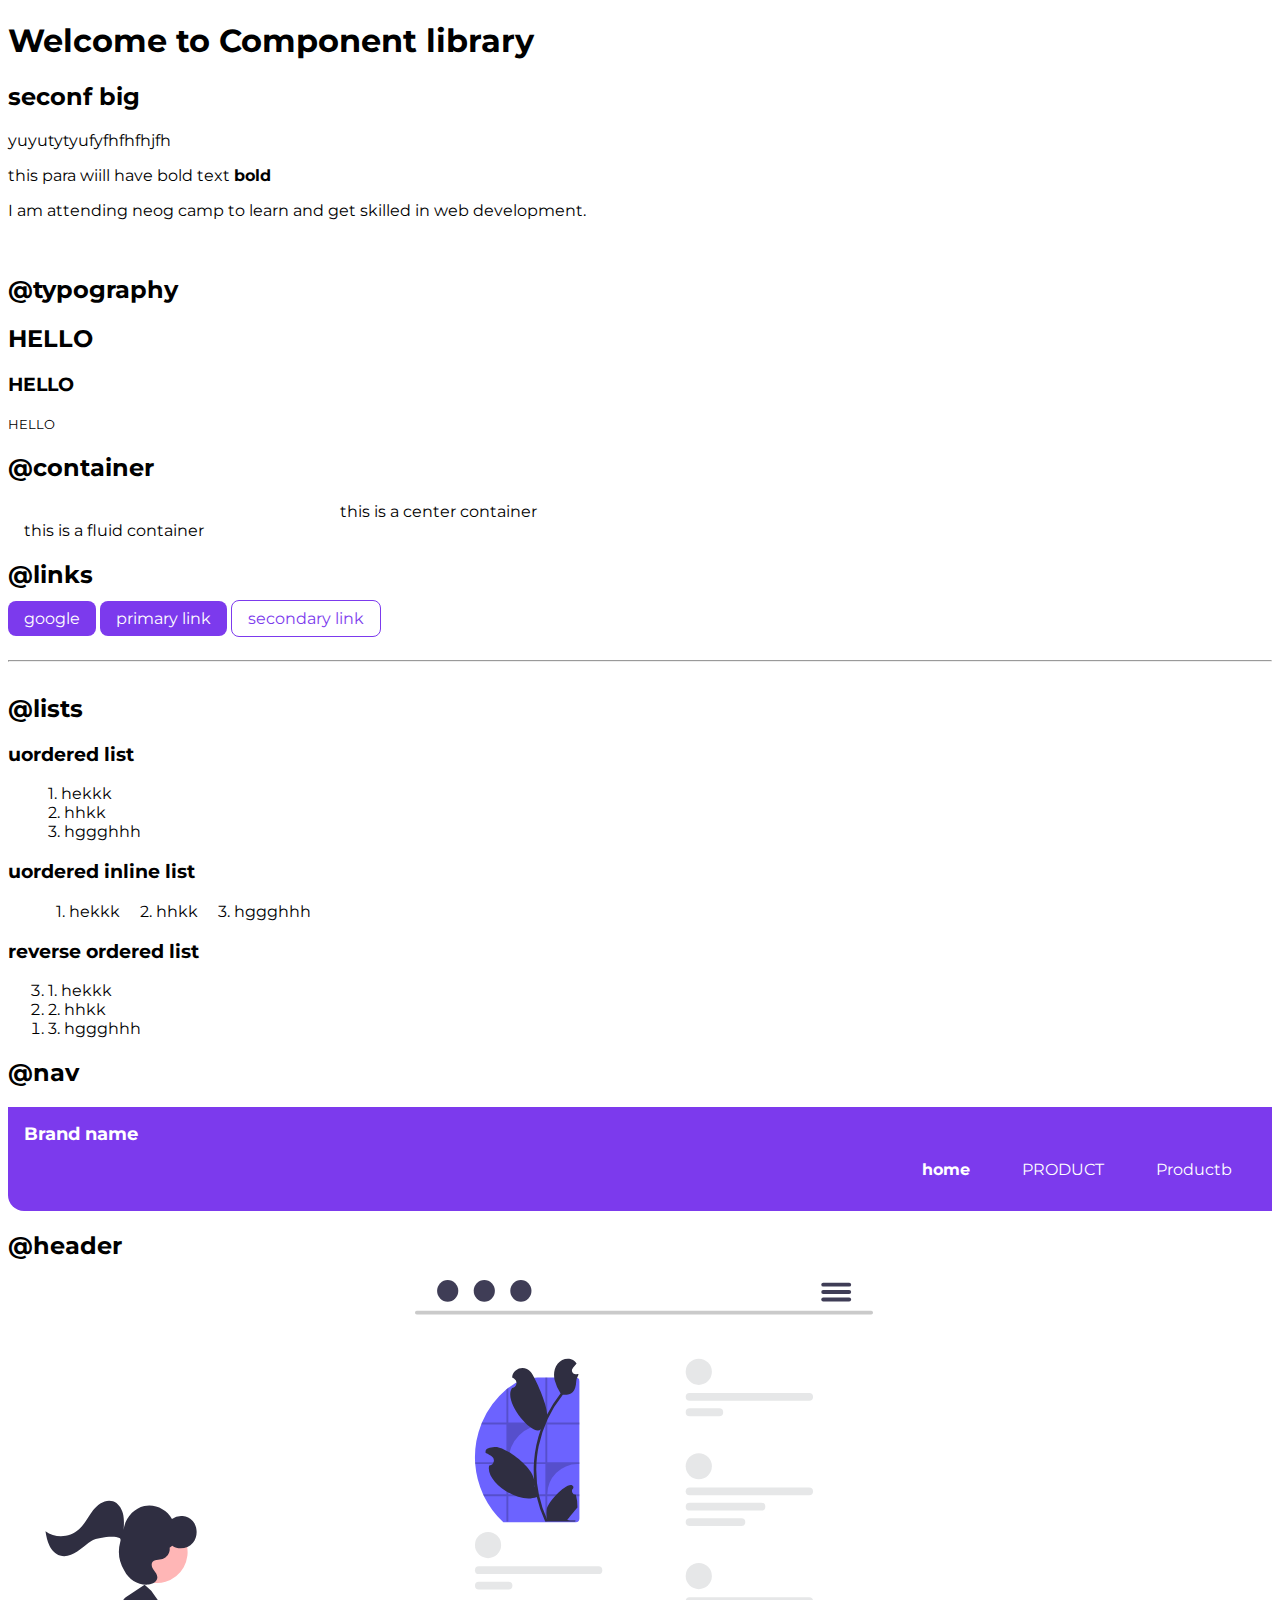
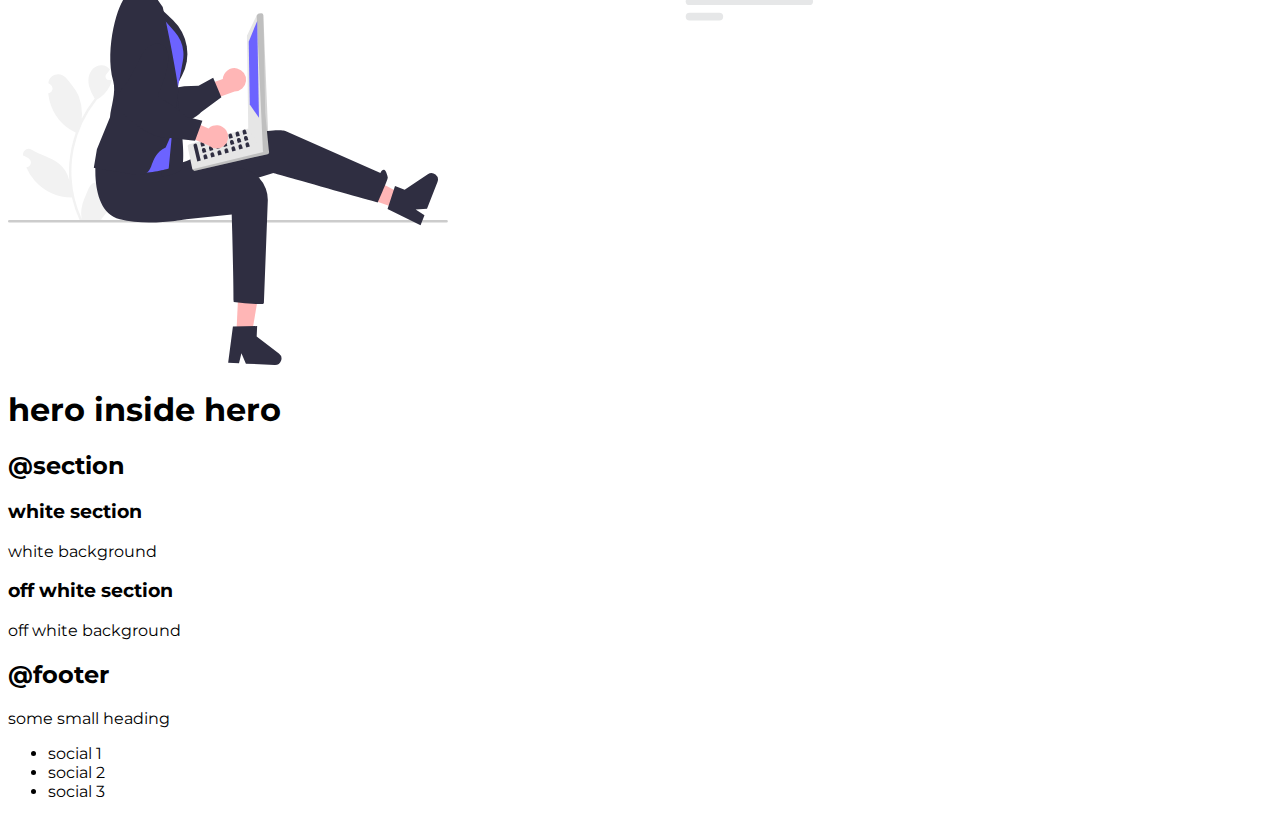
==== index.html @ 3af27512 "navigation" ====
<!DOCTYPE html>
<html lang="en">
<head>
    <meta charset="UTF-8">
    <meta http-equiv="X-UA-Compatible" content="IE=edge">
    <meta name="viewport" content="width=device-width, initial-scale=1.0">
    <link rel="stylesheet" href="style.css">
    <title>SHRAWANI SINGH'S Portfolio</title>
</head>
<body>
    <h1>
        Welcome to Component library
    </h1>
    <h2>seconf big</h2>
    <p>yuyutytyufyfhfhfhjfh</p>
    <p>this para wiill have bold text <strong>bold</strong></p>
    <p>
        I am attending neog camp to learn and get skilled in web development.
    </p>
    <br>
    <h2>@typography</h2>
    <h2>HELLO</h2>
    <h3>HELLO</h3>
    <small>HELLO</small>

    <h2>@container</h2>
    <div class="container container-center">this is a center container</div>
    <div class="container container-fluid">this is a fluid container</div>

    <h2>@links</h2>
    <a class="link primary-link" href="http://www.google.com">google</a>
    <a class="link primary-link" href="/">primary link</a>
    <a class="link secondary-link" href="/">secondary link</a>
    <hr>

    <h2>@lists</h2>
    <h3>uordered list</h3>
    <ul class="non-bullet">
    <li>1. hekkk</li>
    <li>2. hhkk</li>
    <li>3. hggghhh</li>
    </ul>

    <h3>uordered inline list</h3>
    <ul class="non-bullet">
    <li class="list-item-inline">1. hekkk</li>
    <li class="list-item-inline">2. hhkk</li>
    <li class="list-item-inline">3. hggghhh</li>
    </ul>

    <h3>reverse ordered list</h3>
    <ol reversed>
    <li>1. hekkk</li>
    <li>2. hhkk</li>
    <li>3. hggghhh</li>
    </ol>

    <h2>@nav</h2>
    
    <nav class="navigation container">
    <div class="nav-brand">Brand name</div>
       <ul class="non-bullet nav-pills">
           <li class="list-item-inline">
               <a class="link link-active" href="/">home</a>
           </li>
           <li class="list-item-inline">
               <a class="link" href="/">PRODUCT</a>
           </li>
           <li class="list-item-inline">
               <a class="link" href="/">Productb </a>
           </li>
       </ul>
    </nav>

    <h2>@header</h2>
    <img src="images/img.svg" alt="">
    <h1>hero inside hero</h1>

    <h2>@section</h2>
    <section>
        <h3>white section</h3>
        <p>white background</p>
    </section>

    <section>
        <h3>off white section</h3>
        <p>off white background</p>
    </section>

    <h2>@footer</h2>
    <footer>
        <div>some small heading</div>
        <ul>
            <li>social 1</li>
            <li>social 2</li>
            <li>social 3</li>
        </ul>
    </footer>
</body>
</html>
---- style.css ----
@import url("https://fonts.googleapis.com/css2?family=Montserrat:wght@400;700&display=swap");

:root {
  --primary-color: #7c3aed;
}
body {
  font-family: "Montserrat", "sans-serif";
}

hr {
  margin: 2rem 0rem;
}
/** container **/
.container {
  padding: 0rem 1rem;
}

.container-fluid {
}

.container-center {
  max-width: 600px;
  margin: auto;
}

/**links**/
.link {
  text-decoration: none;
  padding: 0.5rem 1rem;
}
.primary-link {
  background-color: var(--primary-color);
  border-radius: 0.5rem;
  color: white;
}

.secondary-link {
  color: var(--primary-color);
  border-radius: 0.5rem;
  border: 1px solid var(--primary-color);
}

/**bem naming convection**/

/**lists **/
.non-bullet {
  list-style: none;
}

.list-item-inline {
  display: inline;
  padding: 0rem 0.5rem;
}

.navigation {
  background-color: var(--primary-color);
  color: white;
  padding: 1rem;
  border-bottom-left-radius: 1rem;
}

.navigation .nav-brand {
  font-weight: bold;
  font-size: 1.1rem;
}
.navigation .nav-pills {
  text-align: right;
}
.navigation .link {
  color: white;
}

.navigation .link-active {
  font-weight: bold;
}
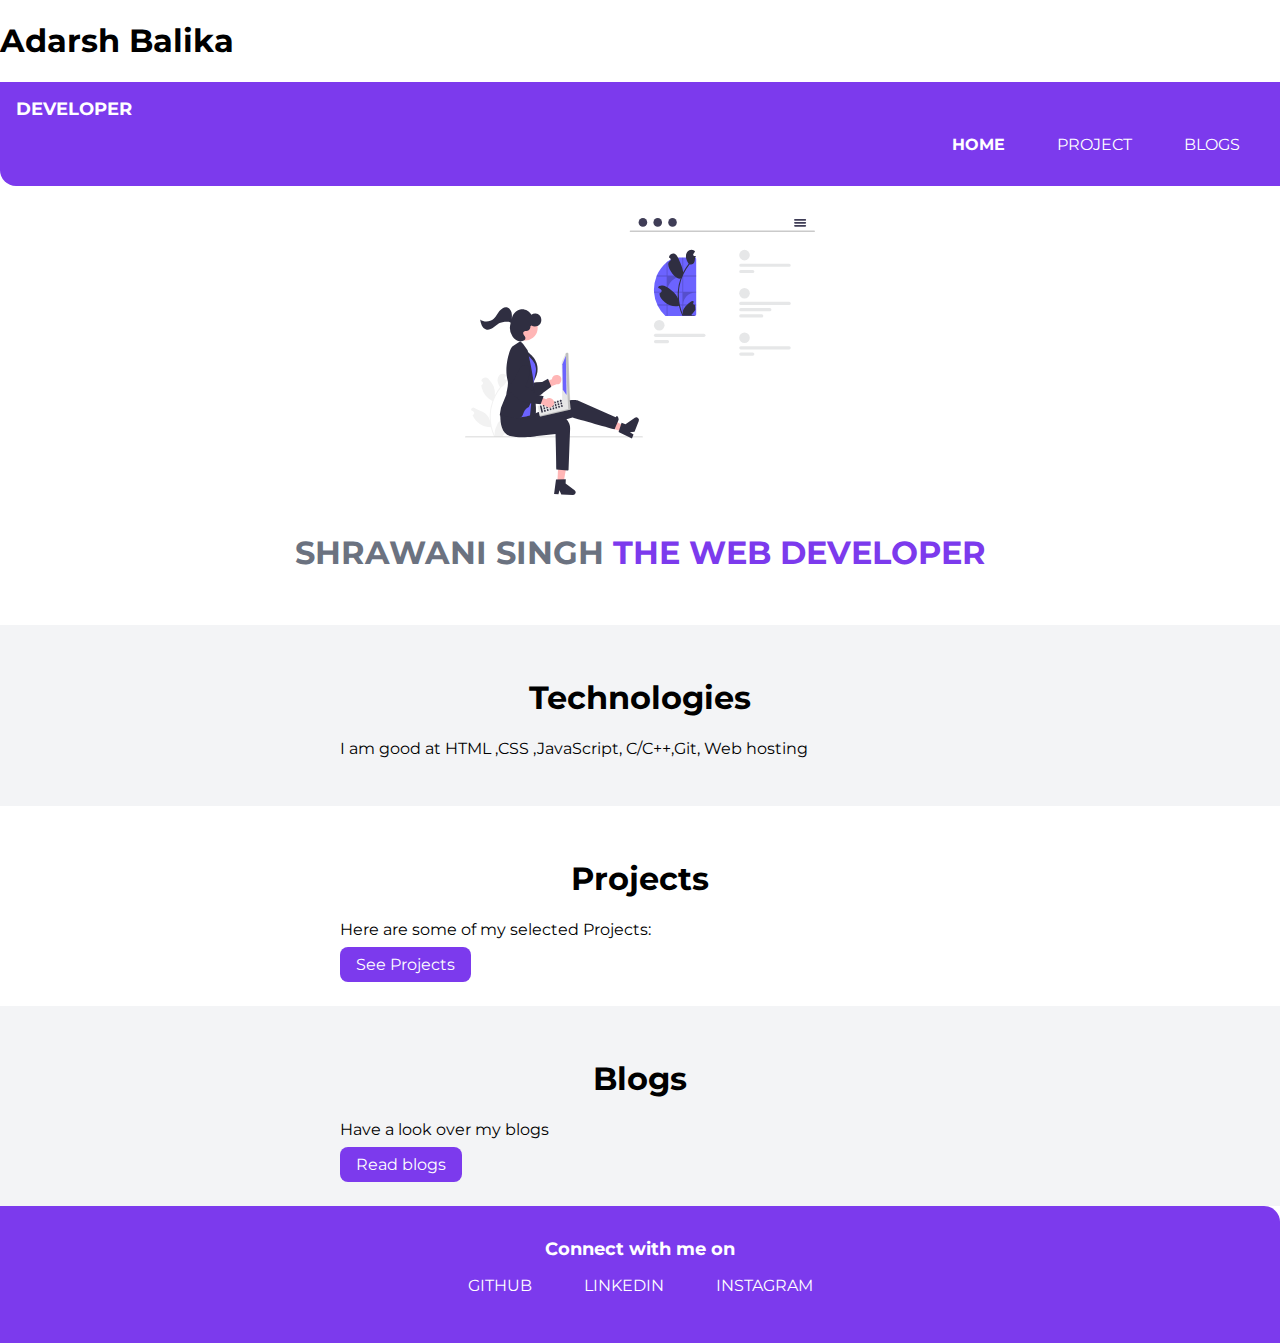
==== commit d357faae: "aadarsh balika" ====
--- a/index.html
+++ b/index.html
@@ -4,97 +4,66 @@
     <meta charset="UTF-8">
     <meta http-equiv="X-UA-Compatible" content="IE=edge">
     <meta name="viewport" content="width=device-width, initial-scale=1.0">
-    <link rel="stylesheet" href="style.css">
-    <title>SHRAWANI SINGH'S Portfolio</title>
+    <title>home | AdarshBalika</title>
+    <link rel="stylesheet" href="/style.css">
 </head>
 <body>
-    <h1>
-        Welcome to Component library
-    </h1>
-    <h2>seconf big</h2>
-    <p>yuyutytyufyfhfhfhjfh</p>
-    <p>this para wiill have bold text <strong>bold</strong></p>
-    <p>
-        I am attending neog camp to learn and get skilled in web development.
-    </p>
-    <br>
-    <h2>@typography</h2>
-    <h2>HELLO</h2>
-    <h3>HELLO</h3>
-    <small>HELLO</small>
+    <h1>Adarsh Balika</h1>
+</body>
 
-    <h2>@container</h2>
-    <div class="container container-center">this is a center container</div>
-    <div class="container container-fluid">this is a fluid container</div>
-
-    <h2>@links</h2>
-    <a class="link primary-link" href="http://www.google.com">google</a>
-    <a class="link primary-link" href="/">primary link</a>
-    <a class="link secondary-link" href="/">secondary link</a>
-    <hr>
-
-    <h2>@lists</h2>
-    <h3>uordered list</h3>
-    <ul class="non-bullet">
-    <li>1. hekkk</li>
-    <li>2. hhkk</li>
-    <li>3. hggghhh</li>
-    </ul>
-
-    <h3>uordered inline list</h3>
-    <ul class="non-bullet">
-    <li class="list-item-inline">1. hekkk</li>
-    <li class="list-item-inline">2. hhkk</li>
-    <li class="list-item-inline">3. hggghhh</li>
-    </ul>
-
-    <h3>reverse ordered list</h3>
-    <ol reversed>
-    <li>1. hekkk</li>
-    <li>2. hhkk</li>
-    <li>3. hggghhh</li>
-    </ol>
-
-    <h2>@nav</h2>
-    
-    <nav class="navigation container">
-    <div class="nav-brand">Brand name</div>
+<nav class="navigation container">
+    <div class="nav-brand">DEVELOPER</div>
        <ul class="non-bullet nav-pills">
            <li class="list-item-inline">
-               <a class="link link-active" href="/">home</a>
+               <a class="link link-active" href="/">HOME</a>
            </li>
            <li class="list-item-inline">
-               <a class="link" href="/">PRODUCT</a>
+               <a class="link" href="/projects.html">PROJECT</a>
            </li>
            <li class="list-item-inline">
-               <a class="link" href="/">Productb </a>
+               <a class="link" href="/blogs.html">BLOGS </a>
            </li>
        </ul>
     </nav>
 
-    <h2>@header</h2>
-    <img src="images/img.svg" alt="">
-    <h1>hero inside hero</h1>
+    <header class="hero">
+        <img class="hero-img" src="/images/img.svg" alt="">
+        <h1 class="hero-heading">SHRAWANI SINGH <span class="heading-inverted">  THE WEB DEVELOPER</span></h1>
+    </header>
 
-    <h2>@section</h2>
-    <section>
-        <h3>white section</h3>
-        <p>white background</p>
+
+
+    <section class="section ow">
+        <div class="container container-center">
+        <h1>Technologies</h1>
+        <p>I am good at HTML ,CSS ,JavaScript, C/C++,Git, Web hosting</p>
+        </div>
     </section>
 
-    <section>
-        <h3>off white section</h3>
-        <p>off white background</p>
+    <section class="section">
+        <div class="container container-center">
+            <h1>Projects  </h1>
+            <p> Here are some of my selected Projects: </p>
+            <a class="link primary-link" href="/">See Projects</a>
+        </div>
     </section>
 
-    <h2>@footer</h2>
-    <footer>
-        <div>some small heading</div>
-        <ul>
-            <li>social 1</li>
-            <li>social 2</li>
-            <li>social 3</li>
+    <section class="section ow">
+        <div class="container container-center">
+        <h1>Blogs</h1>
+        <p>Have a look over my blogs   </p>
+        <a class="link primary-link" href="/">Read blogs</a>
+
+        </div>
+    </section>
+
+
+    <footer class="footer">
+        <div class="footer-header">Connect with me on </div>
+        <ul class="social-link list-non-bullet">
+            <li class="list-item-inline"><a class ="link" href="https://github.com/shrawani0602">GITHUB</a></li>
+            <li class="list-item-inline"><a class ="link" href="https://www.linkedin.com/in/shrawani-singh-252140170/">LINKEDIN</a></li>
+            <li class="list-item-inline"><a class ="link" href="/">INSTAGRAM</a></li>
         </ul>
     </footer>
-</body>
 </html>--- a/style.css
+++ b/style.css
@@ -2,9 +2,12 @@
 
 :root {
   --primary-color: #7c3aed;
+  --dark-gray: #6b7280;
+  --off-white: #f3f4f6;
 }
 body {
   font-family: "Montserrat", "sans-serif";
+  margin: 0px;
 }
 
 hr {
@@ -15,9 +18,6 @@
   padding: 0rem 1rem;
 }
 
-.container-fluid {
-}
-
 .container-center {
   max-width: 600px;
   margin: auto;
@@ -25,8 +25,11 @@
 
 /**links**/
 .link {
+  box-sizing: border-box;
   text-decoration: none;
   padding: 0.5rem 1rem;
+  /* margin-top: 1rem;
+  margin-bottom: 2rem; */
 }
 .primary-link {
   background-color: var(--primary-color);
@@ -73,3 +76,57 @@
 .navigation .link-active {
   font-weight: bold;
 }
+
+/** header **/
+.hero {
+  padding: 2rem;
+}
+.hero .hero-img {
+  max-width: 350px;
+  display: block;
+  margin: auto;
+}
+
+.hero .hero-heading {
+  text-align: center;
+  padding-top: 1rem;
+  color: var(--dark-gray);
+}
+
+.hero .hero-heading .heading-inverted {
+  color: var(--primary-color);
+}
+
+/**section**/
+.section {
+  padding: 2rem;
+}
+.section h1 {
+  text-align: center;
+}
+
+.ow {
+  background-color: var(--off-white);
+}
+
+/**footer **/
+footer {
+  background-color: var(--primary-color);
+  padding: 2rem 1rem;
+  text-align: center;
+  color: white;
+  border-top-right-radius: 1rem;
+}
+
+.footer .footer-header {
+  font-weight: bold;
+  font-size: large;
+}
+
+.footer .link {
+  color: white;
+}
+
+.footer ul {
+  padding-inline-start: 0px;
+}
